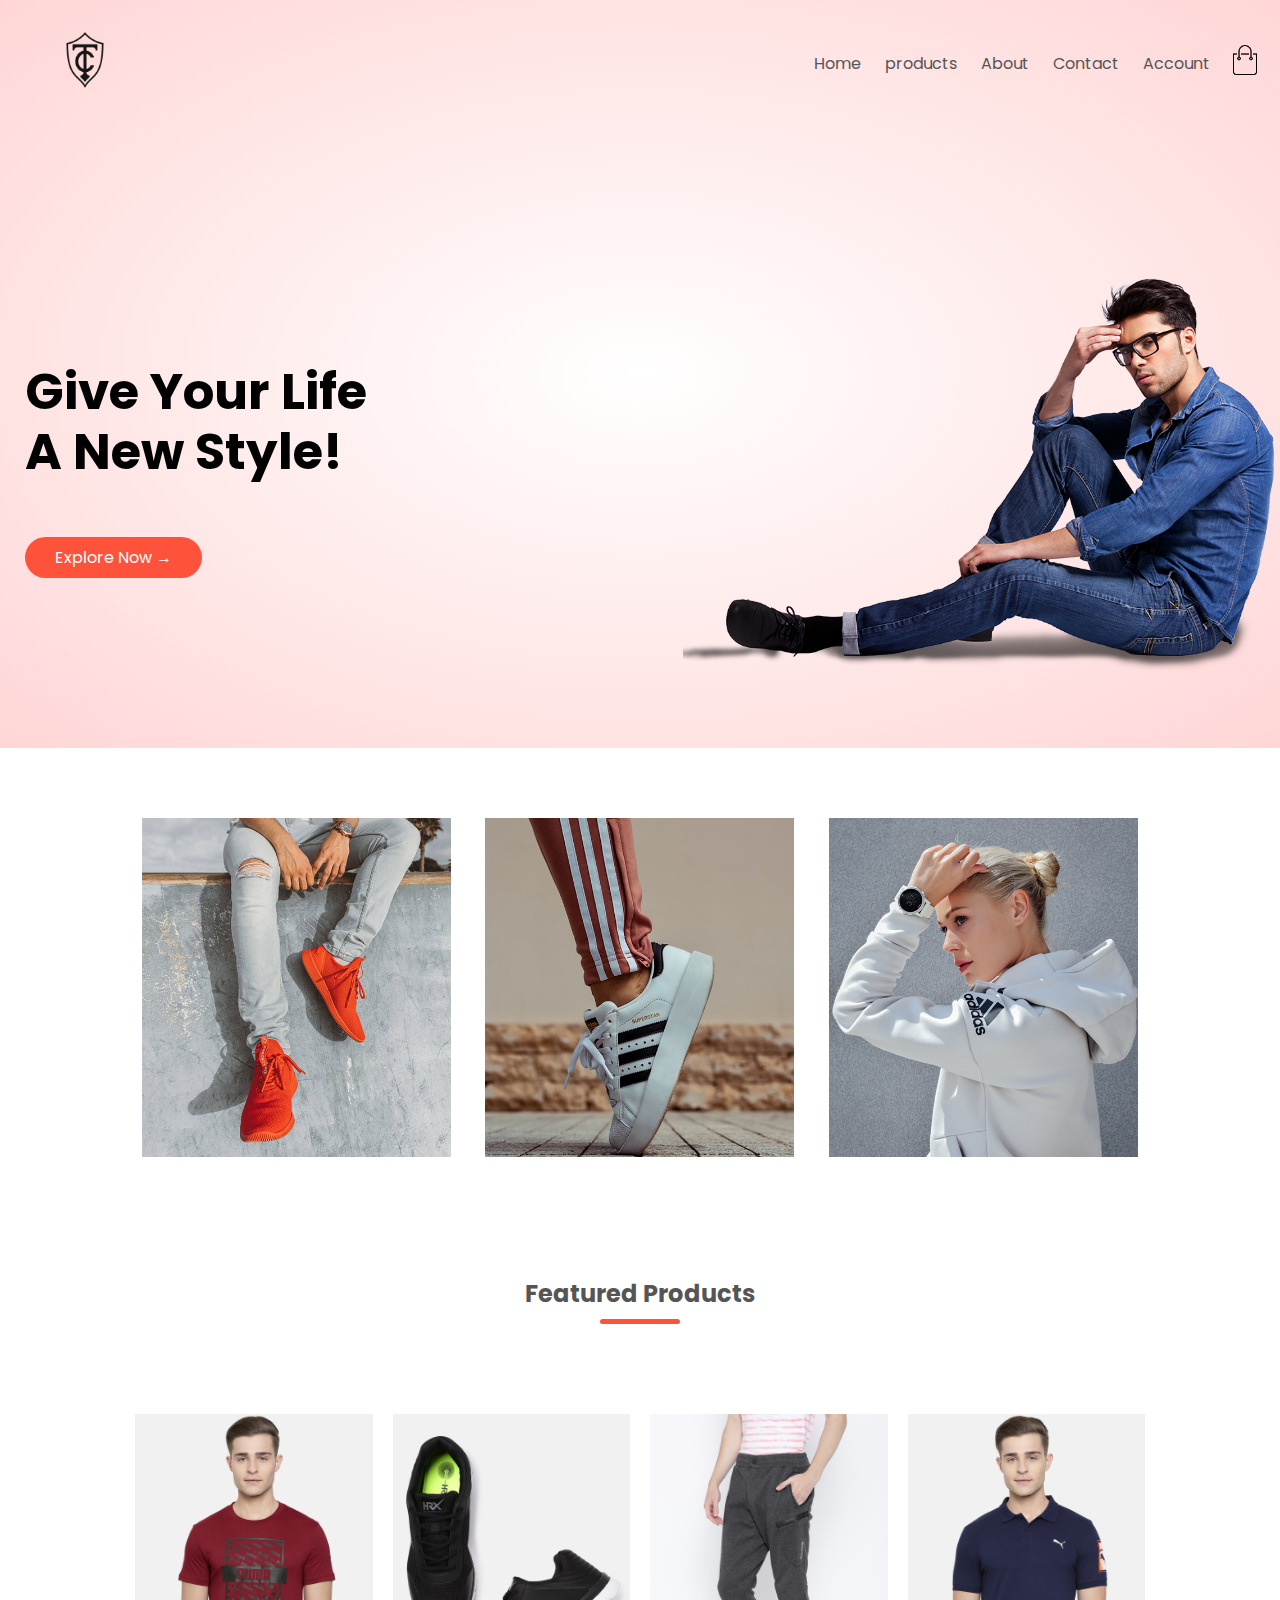
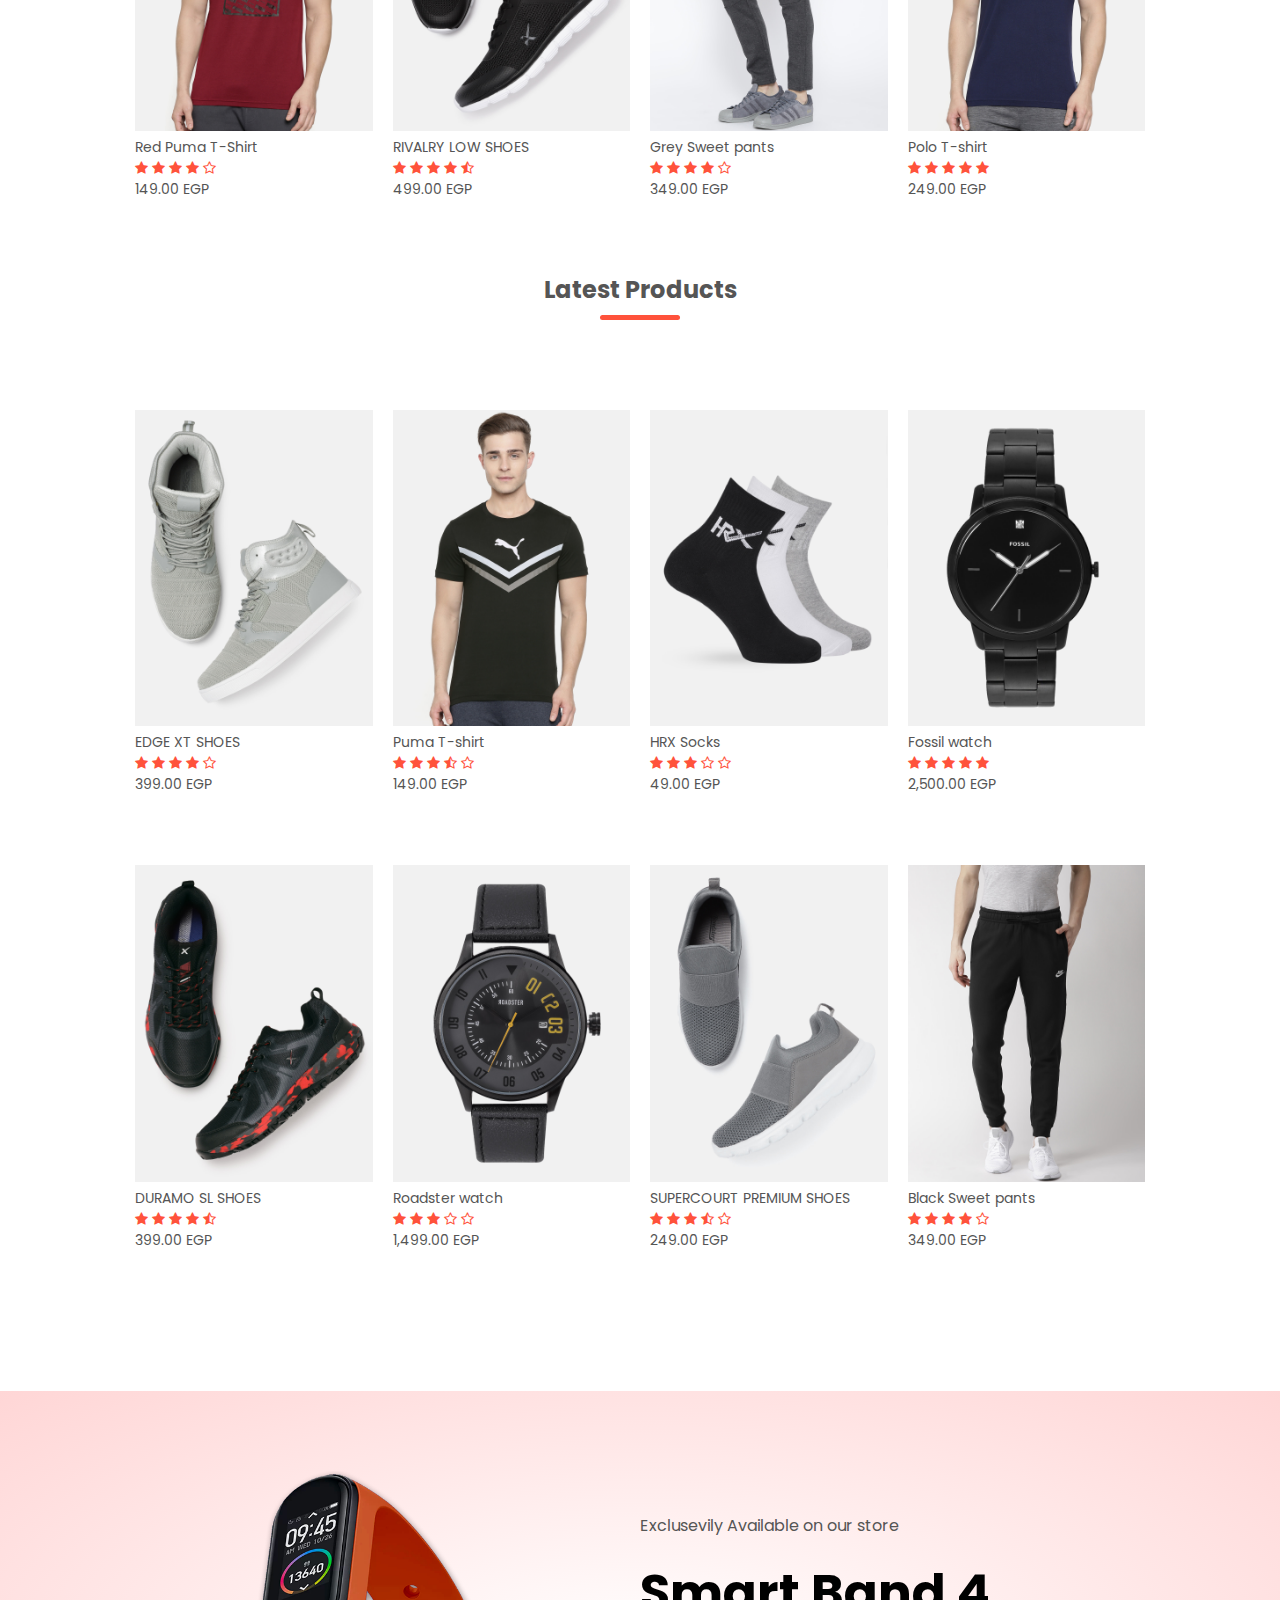
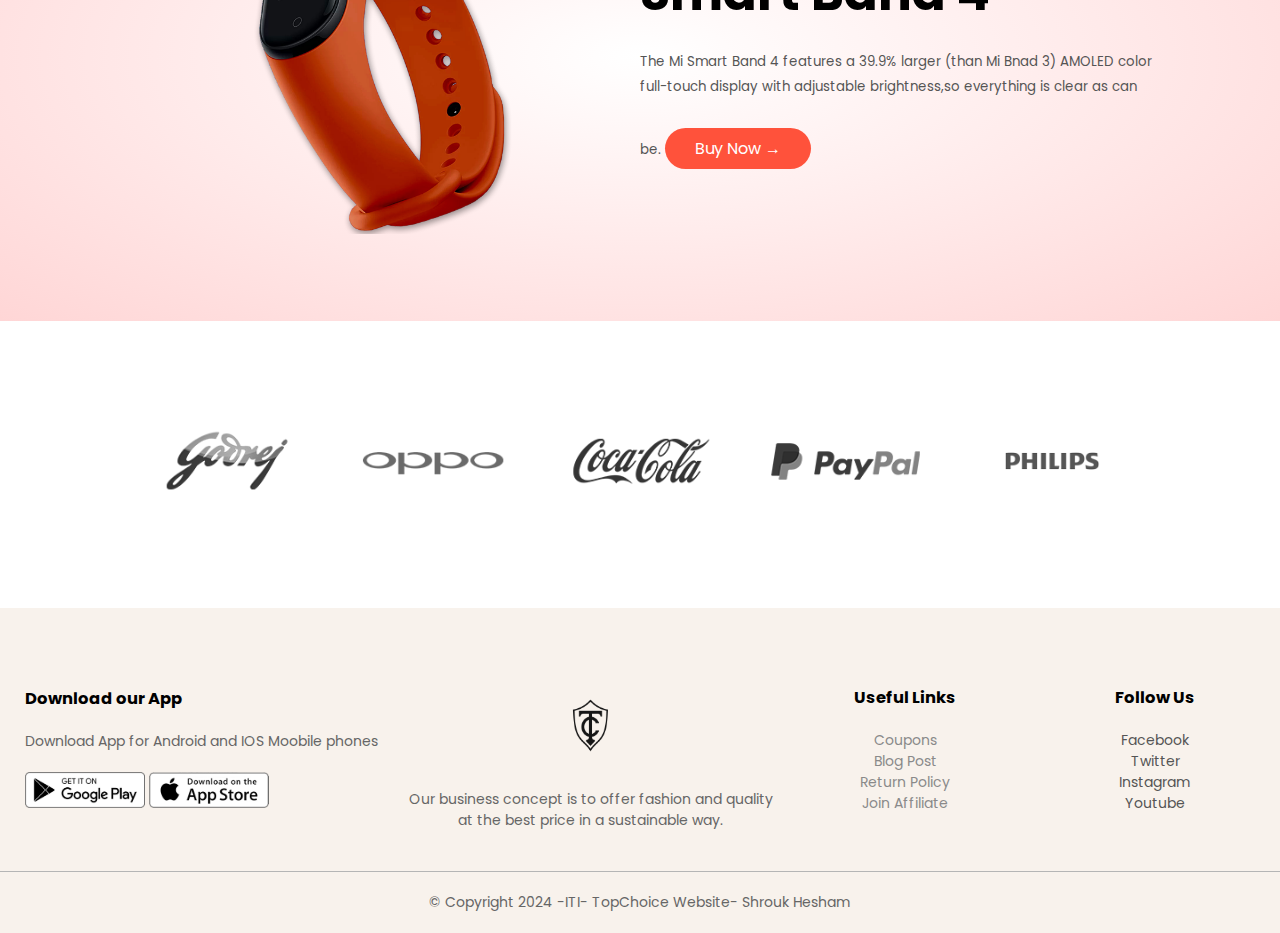
==== index.html @ 13adf1e5 "Add files via upload" ====
<!DOCTYPE html>
<html lang="en">
    <head>
        <meta charset="UTF-8">
        <meta name="viewport" content="width=device-width, initial-scale= 1.0">
        <title>Top Choice</title>
        <link rel="stylesheet" href="style.css">
        <link href="https://fonts.googleapis.com/css2?family=Poppins:wght@300;400;500;600;700&display=swap" rel="stylesheet">
        <link rel="stylesheet" href="https://stackpath.bootstrapcdn.com/font-awesome/4.7.0/css/font-awesome.min.css">
        
    </head>
    <body>
        <div class="header">
        <div class= "container">
        <div class= "navbar">
        <div class="logo">
    <a href="index.html"><img src="images/image-asset.png" width="80px"></a>
        
        </div> 
        
        <nav>
            <ul id="MenuItems">
            <li><a href="index.html">Home</a></li>
            <li><a href="products.html">products</a></li>
            <li><a href="about.html">About</a></li>
            <li><a href="contactus.html">Contact</a></li>
            <li><a href="account.html">Account</a></li>
            </ul>
        </nav>
        <a href="cart.html"><img src="images/cart.png"width="30px"; hight="30px";></a>
            <img src="images/menu.png" class="menu-icon" onclick="menutoggle()">
        </div>
        <div class="row">
            <div class="col-2">
            <h1>Give Your Life <br> A New Style!</h1>
            <a href="products.html" class="btn">Explore Now &#8594;</a>
            
            </div>
            <div class="col-2">
            <img src="images/kisspng-stock-photography-model-fashion-image-shutterstock-5ba3c19bccf333.5986275715374585878395.png" >
            </div>
            </div>    
        </div>
        </div>
        
        <!--- categories--->
        <div class="categories">
            <div class="small-container">
            <div class="row">
            <div class="col-3">
            <img src="images/category-1.jpg" ></div>
            <div class="col-3">
            <img src="images/category-2.jpg" ></div>
            <div class="col-3">
            <img src="images/category-3.jpg" ></div>
            </div>
            </div>
        
        </div>
        
        <!--- products--->
        <div class="small-container">
            <h2 class="title">Featured Products</h2>
            <div class="row">
                <div class="col-4">
                <img src="images/product-1.jpg" >
                <h4>Red Puma T-Shirt</h4>
                <div class="rating">
                <i class="fa fa-star"></i>
                <i class="fa fa-star"></i>
                <i class="fa fa-star"></i>
                <i class="fa fa-star"></i>
                <i class="fa fa-star-o"></i>
                </div>
                <p>149.00 EGP</p>
                </div>
            <div class="col-4">
                <img src="images/product-2.jpg" >
                <h4>RIVALRY LOW SHOES</h4>
                <div class="rating">
                <i class="fa fa-star"></i>
                <i class="fa fa-star"></i>
                <i class="fa fa-star"></i>
                <i class="fa fa-star"></i>
                <i class="fa fa-star-half-o"></i>
                </div>
                <p>499.00 EGP</p>
                </div>
            <div class="col-4">
                <img src="images/product-3.jpg" >
                <h4>Grey Sweet pants</h4>
                <div class="rating">
                <i class="fa fa-star"></i>
                <i class="fa fa-star"></i>
                <i class="fa fa-star"></i>
                <i class="fa fa-star"></i>
                <i class="fa fa-star-o"></i>
                </div>
                <p>349.00 EGP</p>
                </div>
            <div class="col-4">
                <img src="images/product-4.jpg" >
                <h4>Polo T-shirt</h4>
                <div class="rating">
                <i class="fa fa-star"></i>
                <i class="fa fa-star"></i>
                <i class="fa fa-star"></i>
                <i class="fa fa-star"></i>
                <i class="fa fa-star"></i>

                </div>
                <p>249.00 EGP</p>
                </div>
            </div>
            <h2 class="title">Latest Products</h2>
            <div class="row">
                <div class="col-4">
                <img src="images/product-5.jpg" >
                <h4>EDGE XT SHOES</h4>
                <div class="rating">
                <i class="fa fa-star"></i>
                <i class="fa fa-star"></i>
                <i class="fa fa-star"></i>
                <i class="fa fa-star"></i>
                <i class="fa fa-star-o"></i>
                </div>
                <p>399.00 EGP</p>
                </div>
            <div class="col-4">
                <img src="images/product-6.jpg" >
                <h4>Puma T-shirt</h4>
                <div class="rating">
                <i class="fa fa-star"></i>
                <i class="fa fa-star"></i>
                <i class="fa fa-star"></i>
                <i class="fa fa-star-half-o"></i>
                <i class="fa fa-star-o"></i>
                </div>
                <p>149.00 EGP</p>
                </div>
            <div class="col-4">
                <img src="images/product-7.jpg" >
                <h4>HRX Socks</h4>
                <div class="rating">
                <i class="fa fa-star"></i>
                <i class="fa fa-star"></i>
                <i class="fa fa-star"></i>
                <i class="fa fa-star-o"></i>
                <i class="fa fa-star-o"></i>
                </div>
                <p>49.00 EGP</p>
                </div>
            <div class="col-4">
                <img src="images/product-8.jpg" >
                <h4>Fossil watch</h4>
                <div class="rating">
                <i class="fa fa-star"></i>
                <i class="fa fa-star"></i>
                <i class="fa fa-star"></i>
                <i class="fa fa-star"></i>
                <i class="fa fa-star"></i>

                </div>
                <p>2,500.00 EGP</p>
                </div>
            </div>  
            <div class="row">
                <div class="col-4">
                <img src="images/product-10.jpg" >
                <h4>DURAMO SL SHOES</h4>
                <div class="rating">
                <i class="fa fa-star"></i>
                <i class="fa fa-star"></i>
                <i class="fa fa-star"></i>
                <i class="fa fa-star"></i>
                <i class="fa fa-star-half-o"></i>
                </div>
                <p>399.00 EGP</p>
                </div>
            <div class="col-4">
                <img src="images/product-9.jpg" >
                <h4>Roadster watch</h4>
                <div class="rating">
                <i class="fa fa-star"></i>
                <i class="fa fa-star"></i>
                <i class="fa fa-star"></i>
                <i class="fa fa-star-o"></i>
                <i class="fa fa-star-o"></i>
                </div>
                <p>1,499.00 EGP</p>
                </div>
            <div class="col-4">
                <img src="images/product-11.jpg" >
                <h4>SUPERCOURT PREMIUM SHOES</h4>
                <div class="rating">
                <i class="fa fa-star"></i>
                <i class="fa fa-star"></i>
                <i class="fa fa-star"></i>
                <i class="fa fa-star-half-o"></i>
                <i class="fa fa-star-o"></i>
                </div>
                <p>249.00 EGP</p>
                </div>
            <div class="col-4">
                <img src="images/product-12.jpg" >
                <h4>Black Sweet pants</h4>
                <div class="rating">
                <i class="fa fa-star"></i>
                <i class="fa fa-star"></i>
                <i class="fa fa-star"></i>
                <i class="fa fa-star"></i>
                <i class="fa fa-star-o"></i>

                </div>
                <p>349.00 EGP</p>
                </div>
    
            </div>
        </div>
        
        <!----offer---->
        <div class="offer">
            <div class="small-container">
            <div class="row">
                <div class="col-2">
                <img src="images/exclusive.png" class="offer-img">
                </div>
                <div class="col-2">
                    <p>Exclusevily Available on our store</p>
                    <h1>Smart Band 4</h1>
                    <small>The Mi Smart Band 4 features a 39.9% larger (than Mi Bnad 3) AMOLED color full-touch display with adjustable brightness,so everything is clear as can be.</small>
                    <a href="products.html" class="btn">Buy Now &#8594;</a>
                </div>
                </div>
            </div>
        </div>
        
    <!-----testimon----
        
    <div class="testimon">
            <div class= "small-container">
                <div class="row">
                    <div class="col-3">
                        
                    </div>
                </div>
            </div>
        </div>
        -->
        
        
        
        <!---Brands-->
        
        <div class="brands">
            <div class="small-container">
                <div class="row">
                    <div class="col-5">
                        <img src="images/logo-godrej.png" >
                    </div>
                    <div class="col-5">
                        <img src="images/logo-oppo.png" >
                    </div>
                    <div class="col-5">
                        <img src="images/logo-coca-cola.png" >
                    </div>
                    <div class="col-5">
                        <img src="images/logo-paypal.png" >
                    </div>
                    <div class="col-5">
                        <img src="images/logo-philips.png" >
                    </div>
                </div>
            </div>
        
        </div>
        
        <!------footer----->
        <div class="footer">
            <div class="container">
                <div class="row">
                    <div class="footer-col-1">
                        <h3>Download our App</h3>
                        <p>Download App for Android and IOS Moobile phones</p>
                        <div class="app-logo">
                            <img src="images/play-store.png">
                            <img src="images/app-store.png">
                        </div>
                    </div>
                    <div class="footer-col-2">
                        <img src="images/image-asset.png" >
                        <p>Our business concept is to offer fashion and quality at the best price in a sustainable way.</p>
                    </div>
                    <div class="footer-col-3">
                        <h3>Useful Links</h3>
                        <ul>
                            <li>Coupons</li>
                            <li>Blog Post</li>
                            <li>Return Policy</li>
                            <li>Join Affiliate</li>
                        </ul>
                    </div>
                    <div class="footer-col-4">
                        <h3>Follow Us</h3>
                        <ul>
                            <li><a href="https://www.facebook.com">Facebook</a></li>
                            <li><a href="https://twitter.com">Twitter</a></li>
                            <li><a href="https://www.instagram.com">Instagram</a></li>
                            <li><a href="https://www.youtube.com">Youtube</a></li>
                        </ul>

                        
                    </div>
                </div>
            </div>
            <hr>
            <p class="copyright">© Copyright 2024 -ITI- TopChoice Website- Shrouk Hesham</p>
        </div>
        
        <!----js for toggle menu-------->
        <script>
            var MenuItems= document.getElementById("MenuItems");
            MenuItems.style.maxHeight= "0px";
            function menutoggle(){
                if(MenuItems.style.maxHeight == "0px")
                    {
                        MenuItems.style.maxHeight= "200px";
                    }
                else{
                    MenuItems.style.maxHeight= "0px";
                }
            }
        </script>    
    </body>
</html>
---- style.css ----
*{
    margin: 0;
    padding: 0;
    box-sizing: border-box;
}
body{
    font-family: 'Poppins', sans-serif;
}
.navbar{
    display: flex;
    align-items:center;
    padding: 20px;
}
nav{
    flex: 1;
    text-align: right;
}
nav ul{
    display: inline-block;
    list-style-type: none;
}
nav ul li{
    display: inline-block;
    margin-right: 20px;
}
a{
    text-decoration: none;
    color: #555;
}
p{
    color: #555;
}
.container{
    max-width: 1300px;
    margin:auto;
    padding-left: 25px;
    padding-right: 25ps;
}
.row{
    display:flex;
    align-items: center;
    flex-wrap: wrap;
    justify-content: space-around;
}
.col-2{
    flex-basis: 50%;
    min-width: 300px;
}
.col-2 img{
    max-width: 100%;
    padding: 70px 0;
}
.col-2 h1{
    font-size: 50px;
    line-height: 60px;
    margin: 25px 0;
}
.btn{
    display: inline-block;
    background: #ff523b;
    color: #fff;
    padding: 8px 30px;
    margin: 30px 0;
    border-radius: 30px;
    transition: background 0.5s;
}
.btn:hover{
    background: #563434;
}
.header{
    background: radial-gradient(#fff,#ffd6d6);
}
.header .row
{
    margin-top: 70px;
}
.categories{
    margin: 70px 0;
}
.col-3{
    flex-basis: 30%;
    min-width: 250px;
    margin-bottom: 30px;
}
.col-3 img{
    width: 100%;
}
.small-container{
    max-width: 1080px;
    margin: auto;
    padding-left: 25px;
    padding-right: 25px;
}
.col-4{
    flex-basis: 25%;
    padding: 10px;
    min-width: 200px;
    margin-bottom: 50px;
    transition: transform 0.5s;
}
.col-4 img{
    width: 100%;
}
.title{
    text-align: center;
    margin: 0 auto 80px;
    position: relative;
    line-height: 60px;
    color: #555;
}
.title::after{
    content: '';
    background: #ff523b;
    width: 80px;
    height: 5px;
    border-radius: 5px;
    position: absolute;
    bottom: 0;
    left: 50%;
    transform: translateX(-50%)
}

h4{
    color: #555;
    font-weight: normal;
}
.col-4{
    font-size: 14px;
}
.rating .fa{
    color: #ff523b;
}
.col-4:hover{
    transform: translateY(5px);
}
/*----offer----*/
.offer{
background: radial-gradient(#fff,#ffd6d6);
margin-top: 80px;
padding: 30px 0;
    
}
.col-2 .offer-img{
    padding: 50px;
}
small{
    color: #555;
}

/*****brands----*/
.brands{
    margin: 100px auto;
}
.col-5{
    width: 160px;
}
.col-5 img{
    width: 100%;
    cursor: pointer;
    filter: grayscale(100%);
}
.col-5 img:hover{
    filter: grayscale(0);
}

/*****footer----*/
.footer{
    background: #f8f2ec;
    color: #8a8a8a;
    font-size: 14px;
    padding: 60px 0 20px;
}
.footer p{
    color:#666666;
}
.footer h3{
    color:#000;
    margin-bottom: 20px;
}
.footer-col-3, .footer-col-1, .footer-col-2, .footer-col-4{
    min-width: 250px;
    margin-bottom: 20px;
}
.footer-col-1{
    flex-basis: 30%;
}
.footer-col-2{
    flex: 1;
    text-align: center;
}
.footer-col-2 img{
    width: 75px;
    margin: 20px;
}
.footer-col-3, .footer-col-4{
    flex-basis: 12%;
    text-align: center;
    
}
ul{
    list-style-type: none;
}
.app-logo{
    margin-top: 20px;
}
.app-logo img{
    width: 120px;
}
.footer hr{
    border: none;
    background: #b5b5b5;
    height: 1px;
    margin: 20px 0;
}
.copyright{
    text-align: center;
}
.menu-icon{
    width: 28px;
    margin-left: 20px;
    display: none;
}
/*---------media query for menu-------*/
@media only screen and (max-width:800px){
    nav ul {
        position: absolute;
        top: 70px;
        left: 0; 
        background: #333;
        width: 100%;
        overflow: hidden;
        transition: max-height 0.5s;
    }
    nav ul li{
        display: block;
        margin-right: 50px;
        margin-top: 10px;
        margin-bottom: 10px;
    }
    nav ul li a{
        color: #fff;
    }
    .menu-icon{
    display: block;
    cursor: pointer;
}
}
/*---All Products------*/
.row-2{
    justify-content: space-between;
    margin: 100px auto 50px;
}
select{
    border: 1px solid black;
    padding: 5px;
}

select:focus{
    outline: none;
}
.page-btn{
    margin: 0 auto 80px;
}
.page-btn span{
    display: inline-block;
    border: 1px solid black;
    margin-left: 10px;
    width: 40px;
    height: 40px;
    text-align: center;
    line-height: 40px;
    cursor: pointer;
}
.page-btn span:hover{
    background: #ff523b;
    color: #fff;
}
/*---------single prod det--*/
.single-product{
    margin-top: 80px;
}
.single-product .col-2 img{
    padding: 0;
}
.single-product .col-2 {
    padding: 20px;
}
.single-product h4{
    margin: 20px 0;
    font-size: 22px;
    font-weight: bold;
}
.single-product select{
    display: block;
    padding: 10px;
    margin-top: 20px;
}
.single-product input{
    width: 50px;
    height: 40px;
    padding-left: 10px;
    font-size: 20px;
    margin-right: 10px;
    border: 1px solid black;
}
input:focus{
    outline: none;
}
.single-product .fa{
    color: #ff523b;
    margin-left: 10px;
}
.small-img-row{
    display: flex;
    justify-content: space-between;
}
.small-img-col{
    flex-basis: 24%;
    cursor: pointer;
}

/*----cart items----->*/
.cart-page{
    margin: 80px auto;  
}
table{
    width: 100%;
    border-collapse: collapse;
}
.cart-info{
    display: flex;
    flex-wrap: wrap;
}
th{
    text-align: left;
    padding: 5px;
    color: #fff;
    background: #ff523b;
    font-weight: normal;
}
td{
    padding: 10px 5px;
}
td input{
    width: 40px;
    height: 30px;
    padding: 5px;
}
td a{
    color: #ff523b;
    font-size: 12px;
}
td img{
    width: 80px;
    height: 80px;
    margin-right: 10px;
}
.total-price{
    display: flex;
    justify-content: flex-end;
}
.total-price table{
    border-top: 3px solid #ff523b;
    max-width: 400px;
}
td:last-child{
    text-align: right;
}
th:last-child{
    text-align: right;
}

/*---------account page--*/
.account-page{
    padding: 50px 0;
     background: radial-gradient(#fff,#efefef);
}
/*aywaaaaaaaaaaaaaaaaaaaaaaaaaaaaaaaaaaaaaaaaaaaaaaaaaaaaaaaaa*/
.col-2 img{
 padding-left: 30px;

}
.form-container{
    background: #fff;
    width: 300px;
    height: 400px;
    position: relative;
    text-align: center;
    padding: 20px 0;
    margin: auto;
    box-shadow: 0 0 20px 0px rgba(0,0,0,0.1);
    overflow: hidden;
}
.form-container span{
    font-weight: bold;
    padding: 0 10px;
    color: #555;
    cursor: pointer;
    width: 100px;
    display: inline-block;
}
.form-btn{
    display: inline-block;
}
.form-container form{
    max-width: 300px;
    padding: 0 20px;
    position: absolute;
    top: 130px;
    transition: transform 1s;
}
form input{
    width: 100%;
    height: 30px;
    margin: 10px 0;
    padding: 0 10px;
    border: 1px solid #ccc;
}
form .btn{
    width: 100%;
    border: none;
    cursor: pointer;
    margin: 10px 0;
}
form .btn:focus{
    outline: none;
}
#LoginForm{
    left: -300px;
}
#RegForm{
    left: 0;
}
form a{
    font-size: 12px;
}
#Indicator{
    width: 100px;
    border: none;
    background: #ff523b;
    height: 3px;
    margin-top: 8px;
    transform: translateX(100px);
    transition: transform 1s;

}











/*---------media query for less that 600 px--*/
@media only screen and (max-width:00px){
    .row{
        text-align: center;
    }
    .col-2, .col-3, .col-4{
        flex-basis: 100%;
    }
}
.singl  e-product .row{
     text-align: left;
}
.single-product .row{
padding: 20px 0;
}
.single-product h1{
    font-size: 26px;
    line-height: 26px;
}
.cart-info p{
    display: none;
}
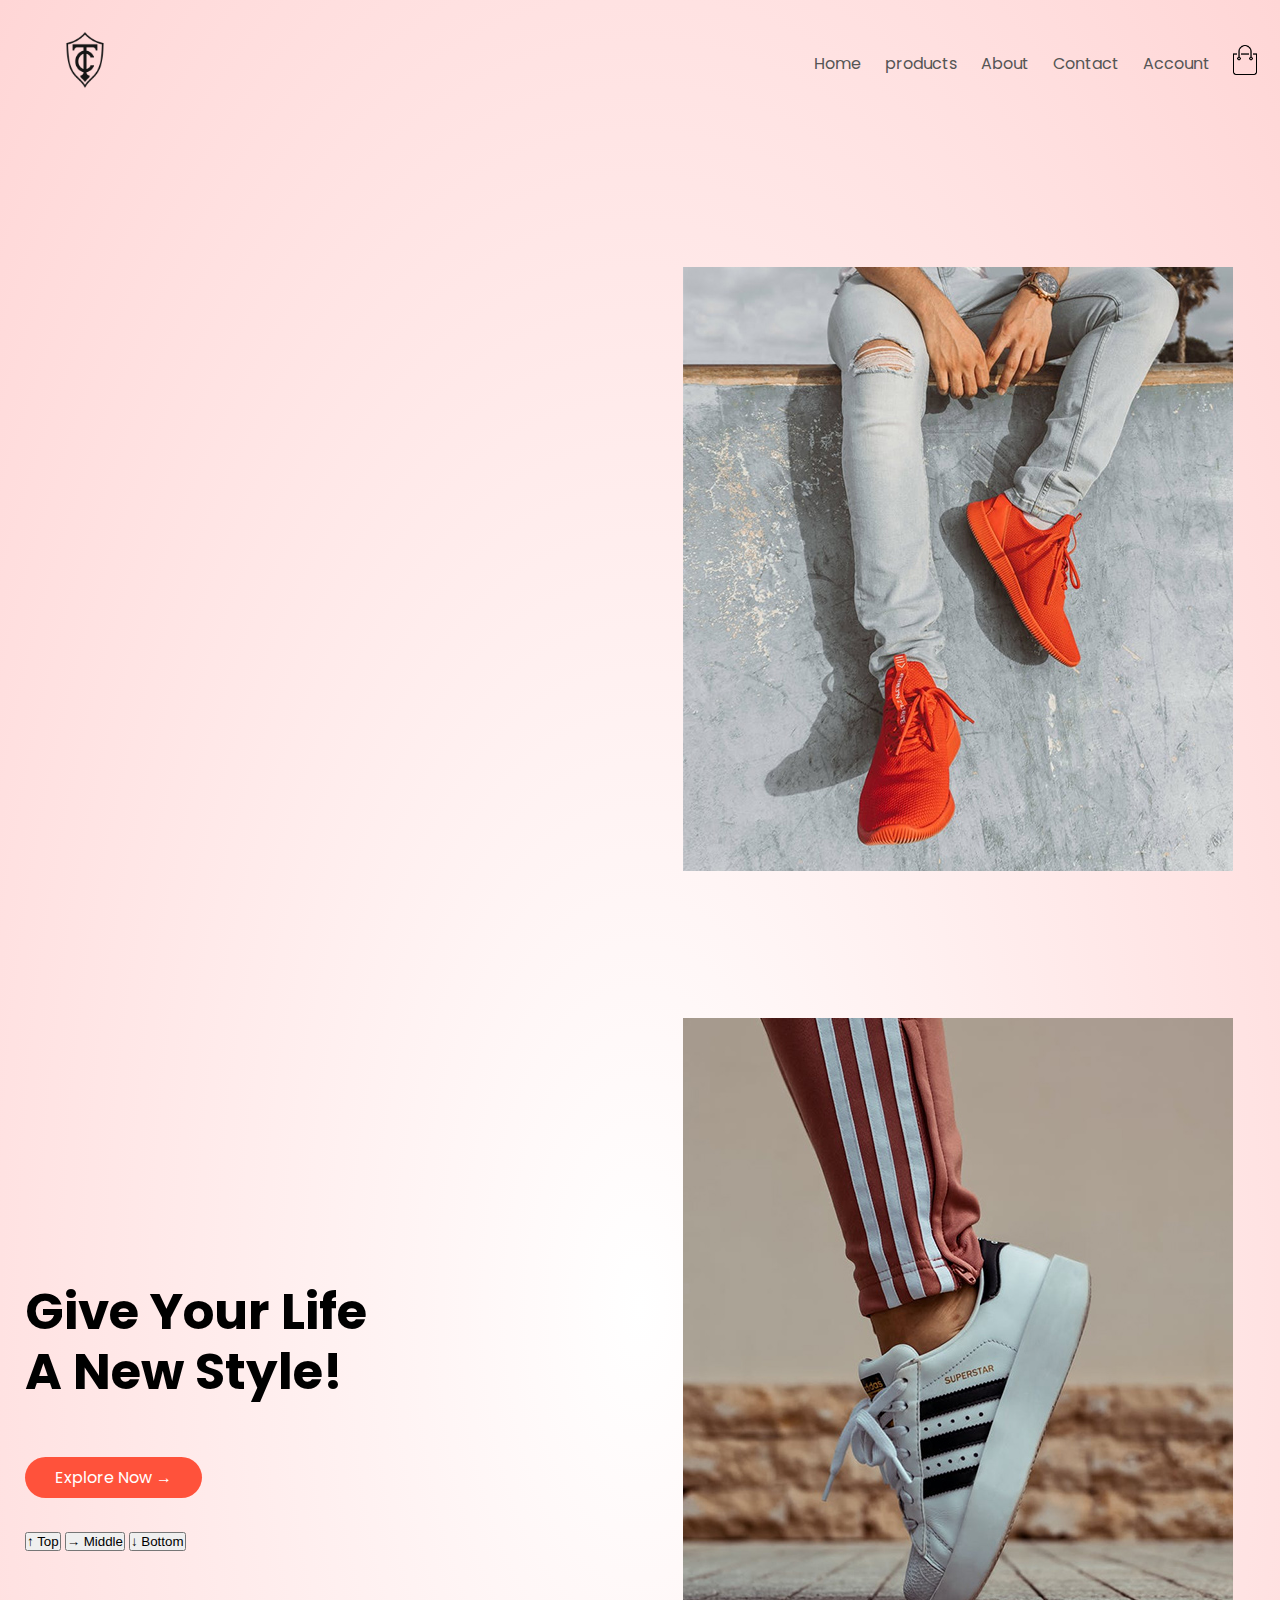
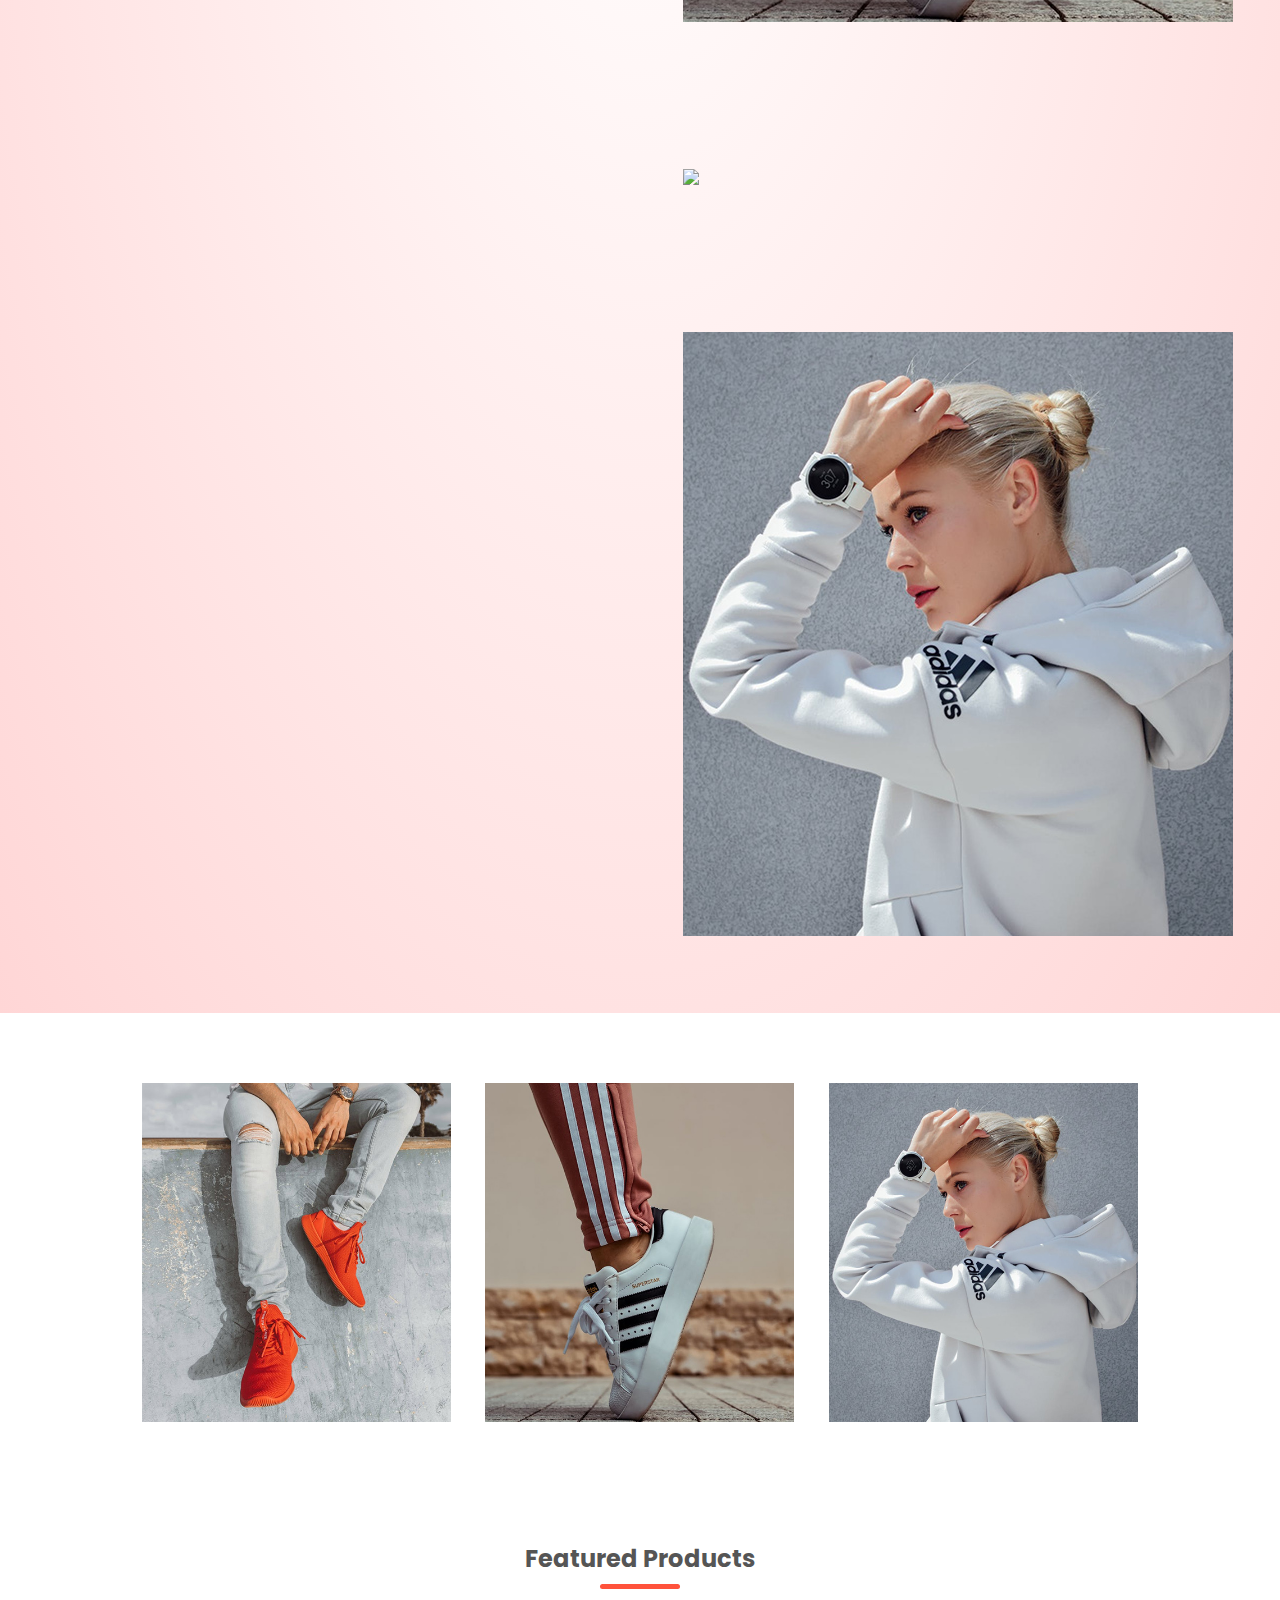
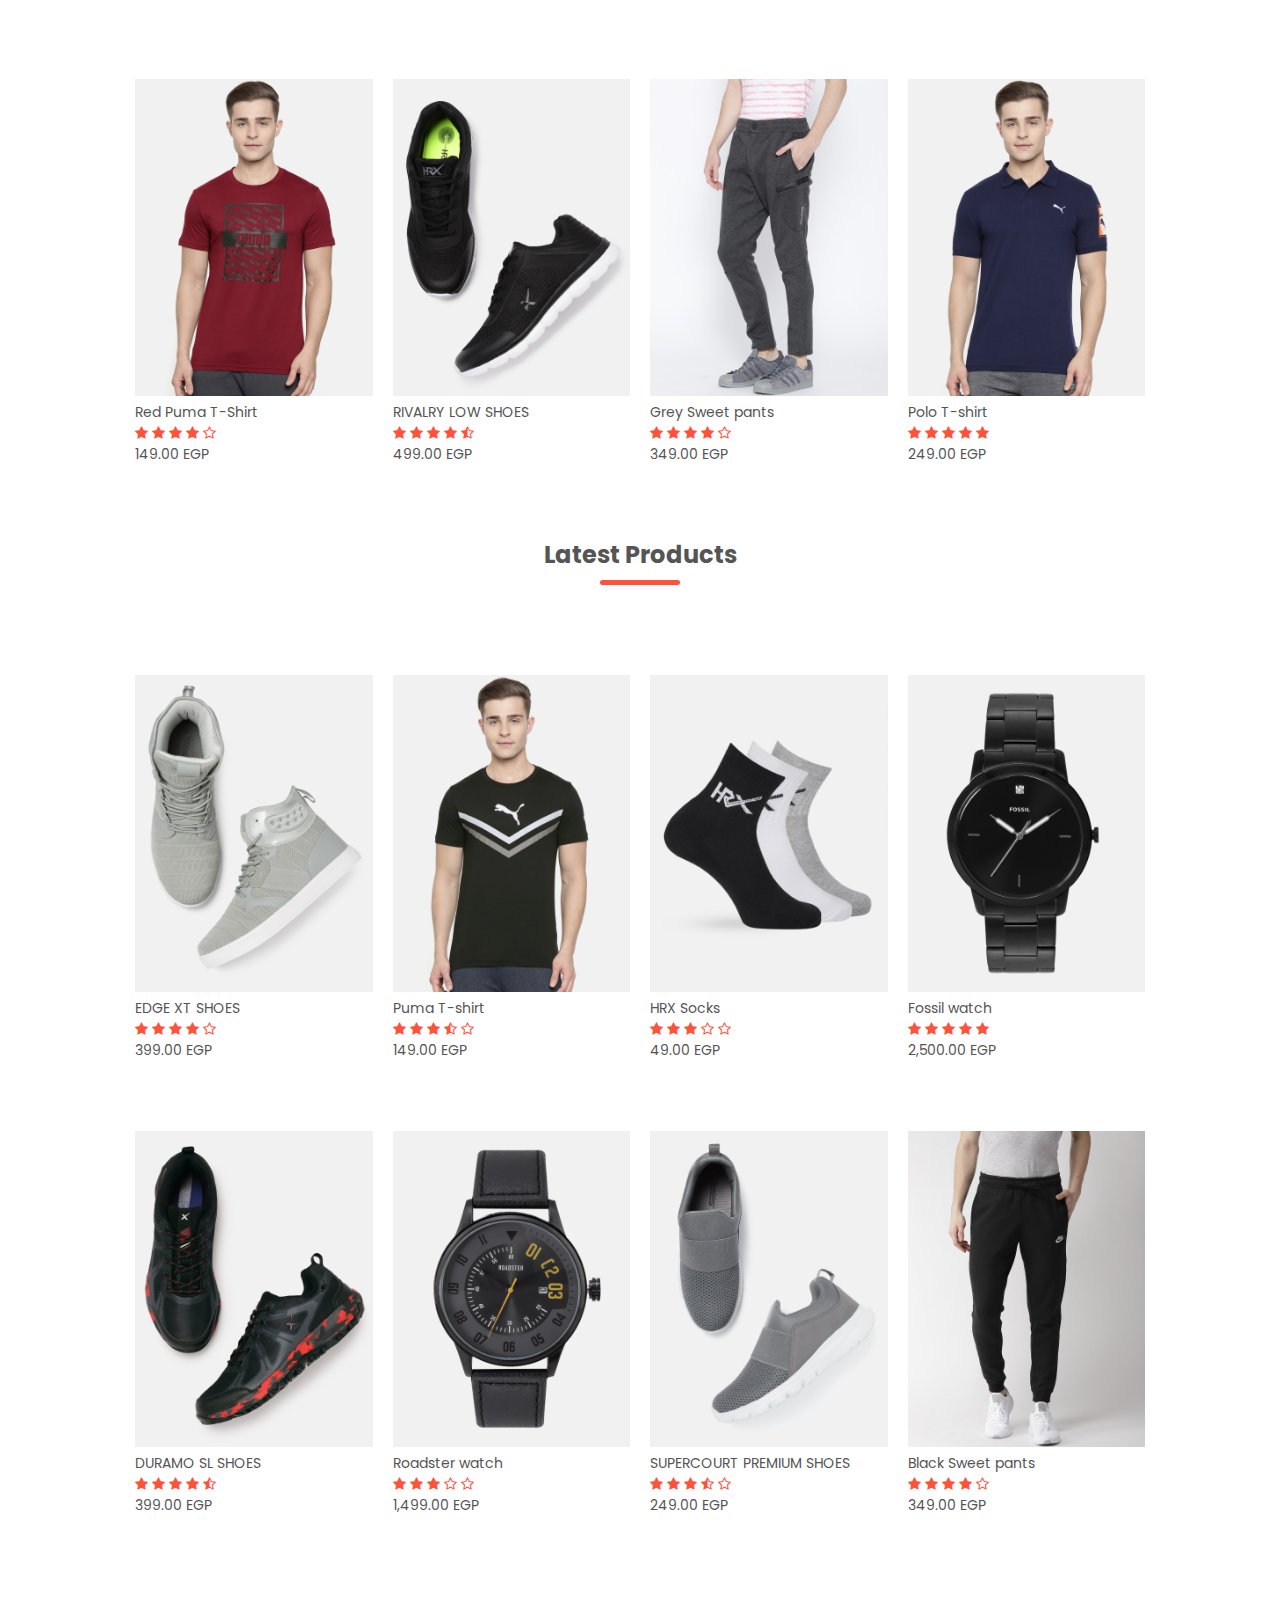
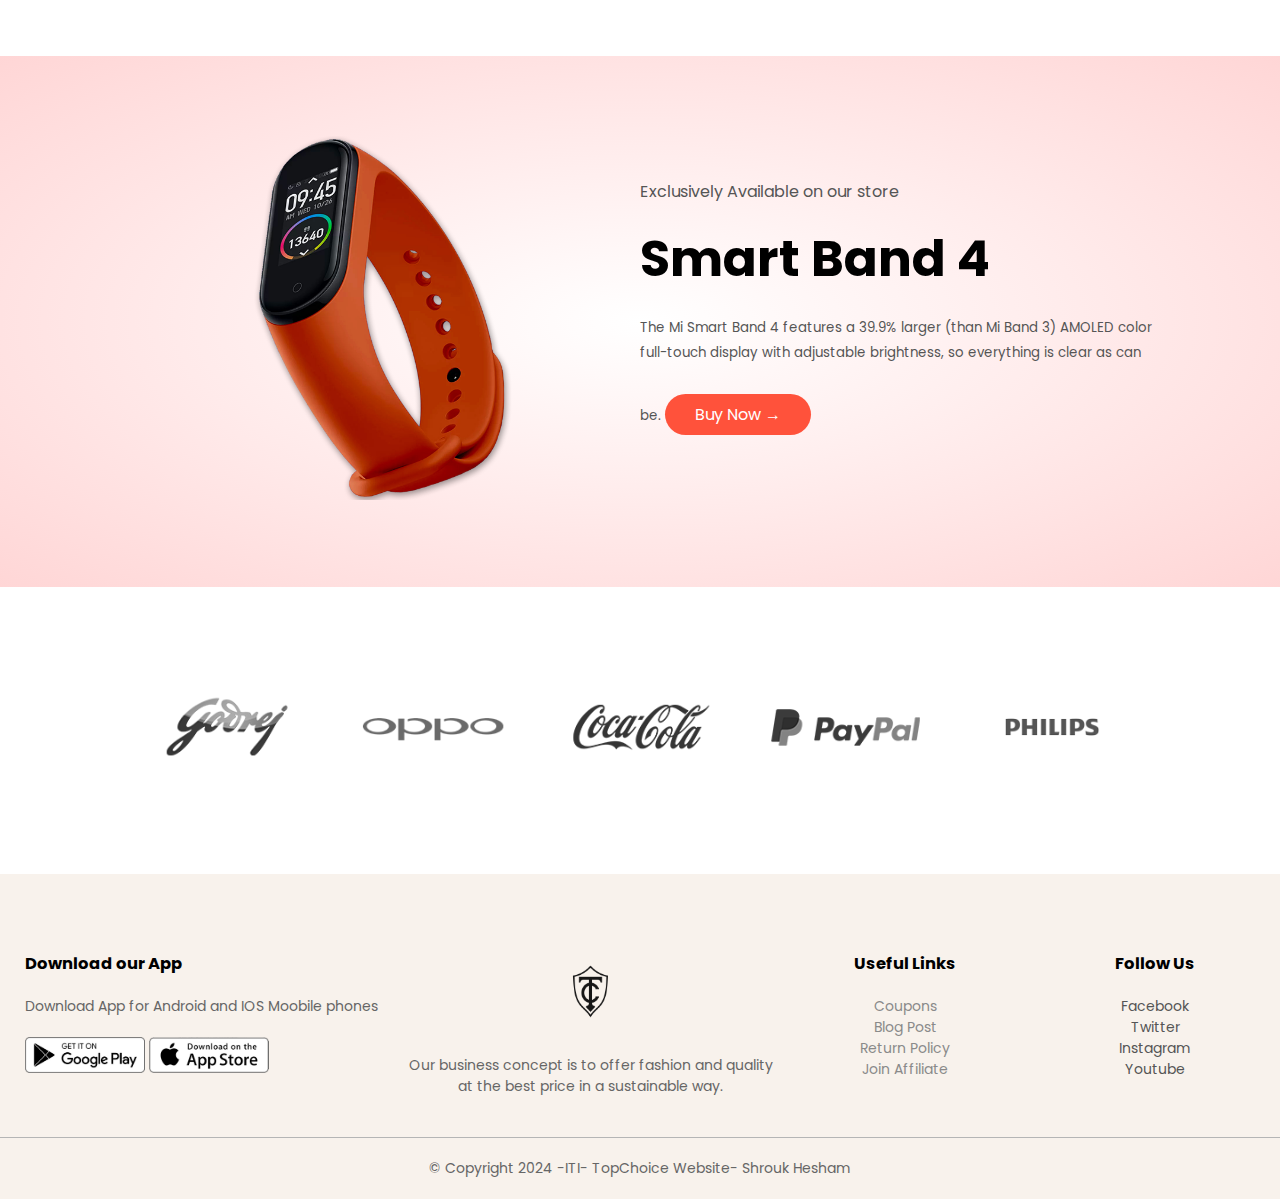
==== commit b72627ac: "Update index.html" ====
--- a/index.html
+++ b/index.html
@@ -1,63 +1,75 @@
 <!DOCTYPE html>
 <html lang="en">
-    <head>
-        <meta charset="UTF-8">
-        <meta name="viewport" content="width=device-width, initial-scale= 1.0">
-        <title>Top Choice</title>
-        <link rel="stylesheet" href="style.css">
-        <link href="https://fonts.googleapis.com/css2?family=Poppins:wght@300;400;500;600;700&display=swap" rel="stylesheet">
-        <link rel="stylesheet" href="https://stackpath.bootstrapcdn.com/font-awesome/4.7.0/css/font-awesome.min.css">
-        
-    </head>
-    <body>
-        <div class="header">
+<head>
+    <meta charset="UTF-8">
+    <meta name="viewport" content="width=device-width, initial-scale=1.0">
+    <title>Top Choice</title>
+    <link rel="stylesheet" href="style.css">
+    <link href="https://fonts.googleapis.com/css2?family=Poppins:wght@300;400;500;600;700&display=swap" rel="stylesheet">
+    <link rel="stylesheet" href="https://stackpath.bootstrapcdn.com/font-awesome/4.7.0/css/font-awesome.min.css">
+    <script src="script.js" defer></script>
+</head>
+<div>
+    <div class="header">
         <div class= "container">
-        <div class= "navbar">
-        <div class="logo">
-    <a href="index.html"><img src="images/image-asset.png" width="80px"></a>
-        
-        </div> 
-        
-        <nav>
-            <ul id="MenuItems">
-            <li><a href="index.html">Home</a></li>
-            <li><a href="products.html">products</a></li>
-            <li><a href="about.html">About</a></li>
-            <li><a href="contactus.html">Contact</a></li>
-            <li><a href="account.html">Account</a></li>
-            </ul>
-        </nav>
-        <a href="cart.html"><img src="images/cart.png"width="30px"; hight="30px";></a>
-            <img src="images/menu.png" class="menu-icon" onclick="menutoggle()">
-        </div>
-        <div class="row">
-            <div class="col-2">
-            <h1>Give Your Life <br> A New Style!</h1>
-            <a href="products.html" class="btn">Explore Now &#8594;</a>
-            
-            </div>
-            <div class="col-2">
-            <img src="images/kisspng-stock-photography-model-fashion-image-shutterstock-5ba3c19bccf333.5986275715374585878395.png" >
-            </div>
-            </div>    
-        </div>
-        </div>
-        
-        <!--- categories--->
-        <div class="categories">
-            <div class="small-container">
-            <div class="row">
-            <div class="col-3">
-            <img src="images/category-1.jpg" ></div>
-            <div class="col-3">
-            <img src="images/category-2.jpg" ></div>
-            <div class="col-3">
-            <img src="images/category-3.jpg" ></div>
-            </div>
-            </div>
-        
-        </div>
-        
+            <div class= "navbar">
+                <div class="logo">
+                    <a href="index.html"><img src="images/image-asset.png" width="80px"></a>
+                </div> 
+                <nav>
+                    <ul id="MenuItems">
+                        <li><a href="index.html">Home</a></li>
+                        <li><a href="products.html">products</a></li>
+                        <li><a href="about.html">About</a></li>
+                        <li><a href="contactus.html">Contact</a></li>
+                        <li><a href="account.html">Account</a></li>
+                    </ul>
+                </nav>
+                <a href="cart.html"><img src="images/cart.png" width="30px" height="30px"></a>
+                <img src="images/menu.png" class="menu-icon" onclick="menutoggle()">
+            </div>
+            <div class="row">
+                <div class="col-2">
+                    <h1>Give Your Life <br> A New Style!</h1>
+                    <a href="products.html" class="btn">Explore Now &#8594;</a>
+                <div class="scroll-buttons">
+                    <button onclick="scrollToTop()">&#8593; Top</button>
+                    <button onclick="scrollToMiddle()">&#8594; Middle</button>
+                    <button onclick="scrollToBottom()">&#8595; Bottom</button>
+                </div>
+                </div>
+                    <div class="col-2">
+                        <div class="slider-container">
+                            <div class="slides">
+                                <div class="slide"><img src="images/category-1.jpg"></div>
+                                <div class="slide"><img src="images/category-2.jpg"></div>
+                                <div class="slide"><img src="images/11.jpg"></div>
+                                <div class="slide"><img src="images/category-3.jpg"></div>
+                        </div>
+                            <div class="slider-nav"></div>
+                    </div>
+                </div>
+            </div>
+        </div>
+    </div>
+
+    <!-- Categories -->
+    <div class="categories">
+        <div class="small-container">
+            <div class="row">
+                <div class="col-3">
+                    <img src="images/category-1.jpg" >
+                </div>
+                <div class="col-3">
+                    <img src="images/category-2.jpg" >
+                </div>
+                <div class="col-3">
+                    <img src="images/category-3.jpg" >
+                </div>
+            </div>
+        </div>
+    </div>
+
         <!--- products--->
         <div class="small-container">
             <h2 class="title">Featured Products</h2>
@@ -216,124 +228,104 @@
                 </div>
     
             </div>
-        </div>
-        
-        <!----offer---->
-        <div class="offer">
-            <div class="small-container">
+        </div>      
+
+
+    <!-- Offer -->
+    <div class="offer">
+        <div class="small-container">
             <div class="row">
                 <div class="col-2">
-                <img src="images/exclusive.png" class="offer-img">
+                    <img src="images/exclusive.png" class="offer-img">
                 </div>
                 <div class="col-2">
-                    <p>Exclusevily Available on our store</p>
+                    <p>Exclusively Available on our store</p>
                     <h1>Smart Band 4</h1>
-                    <small>The Mi Smart Band 4 features a 39.9% larger (than Mi Bnad 3) AMOLED color full-touch display with adjustable brightness,so everything is clear as can be.</small>
+                    <small>The Mi Smart Band 4 features a 39.9% larger (than Mi Band 3) AMOLED color full-touch display with adjustable brightness, so everything is clear as can be.</small>
                     <a href="products.html" class="btn">Buy Now &#8594;</a>
                 </div>
-                </div>
-            </div>
-        </div>
-        
-    <!-----testimon----
-        
-    <div class="testimon">
-            <div class= "small-container">
-                <div class="row">
-                    <div class="col-3">
-                        
+            </div>
+        </div>
+    </div>
+
+    <!-- Brands -->
+    <div class="brands">
+        <div class="small-container">
+            <div class="row">
+                <div class="col-5">
+                    <img src="images/logo-godrej.png" >
+                </div>
+                <div class="col-5">
+                    <img src="images/logo-oppo.png" >
+                </div>
+                <div class="col-5">
+                    <img src="images/logo-coca-cola.png" >
+                </div>
+                <div class="col-5">
+                    <img src="images/logo-paypal.png" >
+                </div>
+                <div class="col-5">
+                    <img src="images/logo-philips.png" >
+                </div>
+            </div>
+        </div>
+    </div>
+
+
+    <!-- Footer content -->
+    <div class="footer">
+        <div class="container">
+            <div class="row">
+                <div class="footer-col-1">
+                    <h3>Download our App</h3>
+                    <p>Download App for Android and IOS Moobile phones</p>
+                    <div class="app-logo">
+                        <img src="images/play-store.png">
+                        <img src="images/app-store.png">
                     </div>
                 </div>
-            </div>
-        </div>
-        -->
-        
-        
-        
-        <!---Brands-->
-        
-        <div class="brands">
-            <div class="small-container">
-                <div class="row">
-                    <div class="col-5">
-                        <img src="images/logo-godrej.png" >
-                    </div>
-                    <div class="col-5">
-                        <img src="images/logo-oppo.png" >
-                    </div>
-                    <div class="col-5">
-                        <img src="images/logo-coca-cola.png" >
-                    </div>
-                    <div class="col-5">
-                        <img src="images/logo-paypal.png" >
-                    </div>
-                    <div class="col-5">
-                        <img src="images/logo-philips.png" >
-                    </div>
-                </div>
-            </div>
-        
-        </div>
-        
-        <!------footer----->
-        <div class="footer">
-            <div class="container">
-                <div class="row">
-                    <div class="footer-col-1">
-                        <h3>Download our App</h3>
-                        <p>Download App for Android and IOS Moobile phones</p>
-                        <div class="app-logo">
-                            <img src="images/play-store.png">
-                            <img src="images/app-store.png">
-                        </div>
-                    </div>
-                    <div class="footer-col-2">
-                        <img src="images/image-asset.png" >
-                        <p>Our business concept is to offer fashion and quality at the best price in a sustainable way.</p>
-                    </div>
-                    <div class="footer-col-3">
-                        <h3>Useful Links</h3>
-                        <ul>
-                            <li>Coupons</li>
-                            <li>Blog Post</li>
-                            <li>Return Policy</li>
-                            <li>Join Affiliate</li>
-                        </ul>
-                    </div>
-                    <div class="footer-col-4">
-                        <h3>Follow Us</h3>
-                        <ul>
-                            <li><a href="https://www.facebook.com">Facebook</a></li>
-                            <li><a href="https://twitter.com">Twitter</a></li>
-                            <li><a href="https://www.instagram.com">Instagram</a></li>
-                            <li><a href="https://www.youtube.com">Youtube</a></li>
-                        </ul>
-
-                        
-                    </div>
-                </div>
-            </div>
-            <hr>
-            <p class="copyright">© Copyright 2024 -ITI- TopChoice Website- Shrouk Hesham</p>
-        </div>
-        
-        <!----js for toggle menu-------->
-        <script>
-            var MenuItems= document.getElementById("MenuItems");
-            MenuItems.style.maxHeight= "0px";
-            function menutoggle(){
-                if(MenuItems.style.maxHeight == "0px")
-                    {
-                        MenuItems.style.maxHeight= "200px";
-                    }
-                else{
-                    MenuItems.style.maxHeight= "0px";
-                }
+                <div class="footer-col-2">
+                    <img src="images/image-asset.png" >
+                    <p>Our business concept is to offer fashion and quality at the best price in a sustainable way.</p>
+                </div>
+                <div class="footer-col-3">
+                    <h3>Useful Links</h3>
+                    <ul>
+                        <li>Coupons</li>
+                        <li>Blog Post</li>
+                        <li>Return Policy</li>
+                        <li>Join Affiliate</li>
+                    </ul>
+                </div>
+                <div class="footer-col-4">
+                    <h3>Follow Us</h3>
+                    <ul>
+                        <li><a href="https://www.facebook.com">Facebook</a></li>
+                        <li><a href="https://twitter.com">Twitter</a></li>
+                        <li><a href="https://www.instagram.com">Instagram</a></li>
+                        <li><a href="https://www.youtube.com">Youtube</a></li>
+                    </ul>
+
+                    
+                </div>
+            </div>
+        </div>
+        <hr>
+        <p class="copyright">© Copyright 2024 -ITI- TopChoice Website- Shrouk Hesham</p>
+    </div>
+    
+    <!-- JavaScript for toggle menu -->
+    <script>
+        var MenuItems = document.getElementById("MenuItems");
+        MenuItems.style.maxHeight = "0px";
+
+        function menutoggle() {
+            if (MenuItems.style.maxHeight == "0px") {
+                MenuItems.style.maxHeight = "200px";
+            } else {
+                MenuItems.style.maxHeight = "0px";
             }
-        </script>    
-    </body>
+        }
+    </script>
+</body>
 </html>
-
-
-
-
